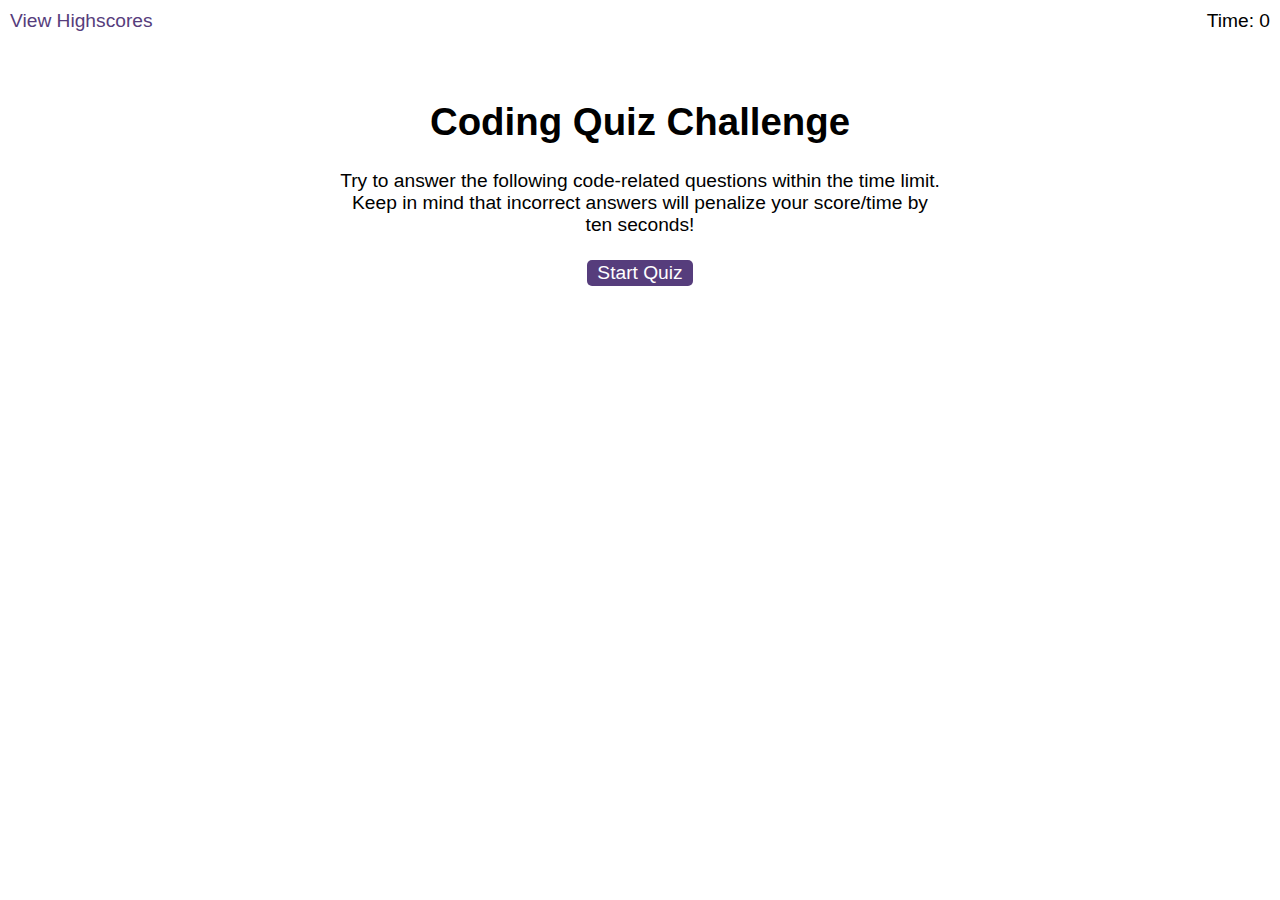
==== index.html @ e1d4416f "restructure folder" ====
<!DOCTYPE html>
<html lang="en-gb">
  <head>
    <meta charset="UTF-8" />
    <meta name="viewport" content="width=device-width, initial-scale=1.0" />
    <meta http-equiv="X-UA-Compatible" content="ie=edge" />
    <title>Coding Quiz</title>

    <link rel="stylesheet" href="./starter/assets/css/styles.css" />
  </head>

  <body>
    <div class="scores"><a href="./highscores.html">View Highscores</a></div>

    <div class="timer">Time: <span id="time">0</span></div>

    <div class="wrapper">
      <div id="start-screen" class="start">
        <h1>Coding Quiz Challenge</h1>
        <p>
          Try to answer the following code-related questions within the time
          limit. Keep in mind that incorrect answers will penalize your
          score/time by ten seconds!
        </p>
        <button id="start">Start Quiz</button>
      </div>

      <div id="questions" class="hide">
        <h2 id="question-title"></h2>
        <div id="choices" class="choices"></div>
      </div>

      <div id="end-screen" class="hide">
        <h2>All done!</h2>
        <p>Your final score is <span id="final-score"></span>.</p>
        <p>
          Enter initials: <input type="text" id="initials" max="3" />
          <button id="submit">Submit</button>
        </p>
      </div>

      <div id="feedback" class="feedback hide"></div>
    </div>

    <script src="./starter/assets/js/questions.js"></script>
    <script src="./assets/js/logic.js"></script>
  </body>
</html>
---- starter/assets/css/styles.css ----
body {
  font-family: Arial;
  font-size: 120%;
}

a {
  color: #563d7c;
  text-decoration: none;
  transition: color 0.1s;
}

a:hover {
  color: #8570a5;
}

button {
  display: inline-block;
  margin: 5px;
  cursor: pointer;
  font-size: 100%;
  background-color: #563d7c;
  border-radius: 5px;
  padding: 2px 10px;
  color: white;
  border: 0;
  transition: background-color 0.1s;
}

button:hover {
  background-color: #8570a5;
}

.choices button {
  display: block;
}

input[type="text"] {
  font-size: 100%;
}

ol {
  padding-left: 0px;
  max-height: 400px;
  overflow: auto;
}

li {
  padding: 5px;
  list-style: decimal inside none;
}

li:nth-child(odd) {
  background-color: #f3edfc;
}

.wrapper {
  margin: 100px auto 0 auto;
  max-width: 600px;
}

.hide {
  display: none;
}

.start {
  text-align: center;
}

.scores {
  position: absolute;
  top: 10px;
  left: 10px;
}

.feedback {
  font-style: italic;
  font-size: 120%;
  margin-top: 20px;
  padding-top: 10px;
  color: gray;
  border-top: 2px solid #ccc;
}

.timer {
  position: absolute;
  top: 10px;
  right: 10px;
}
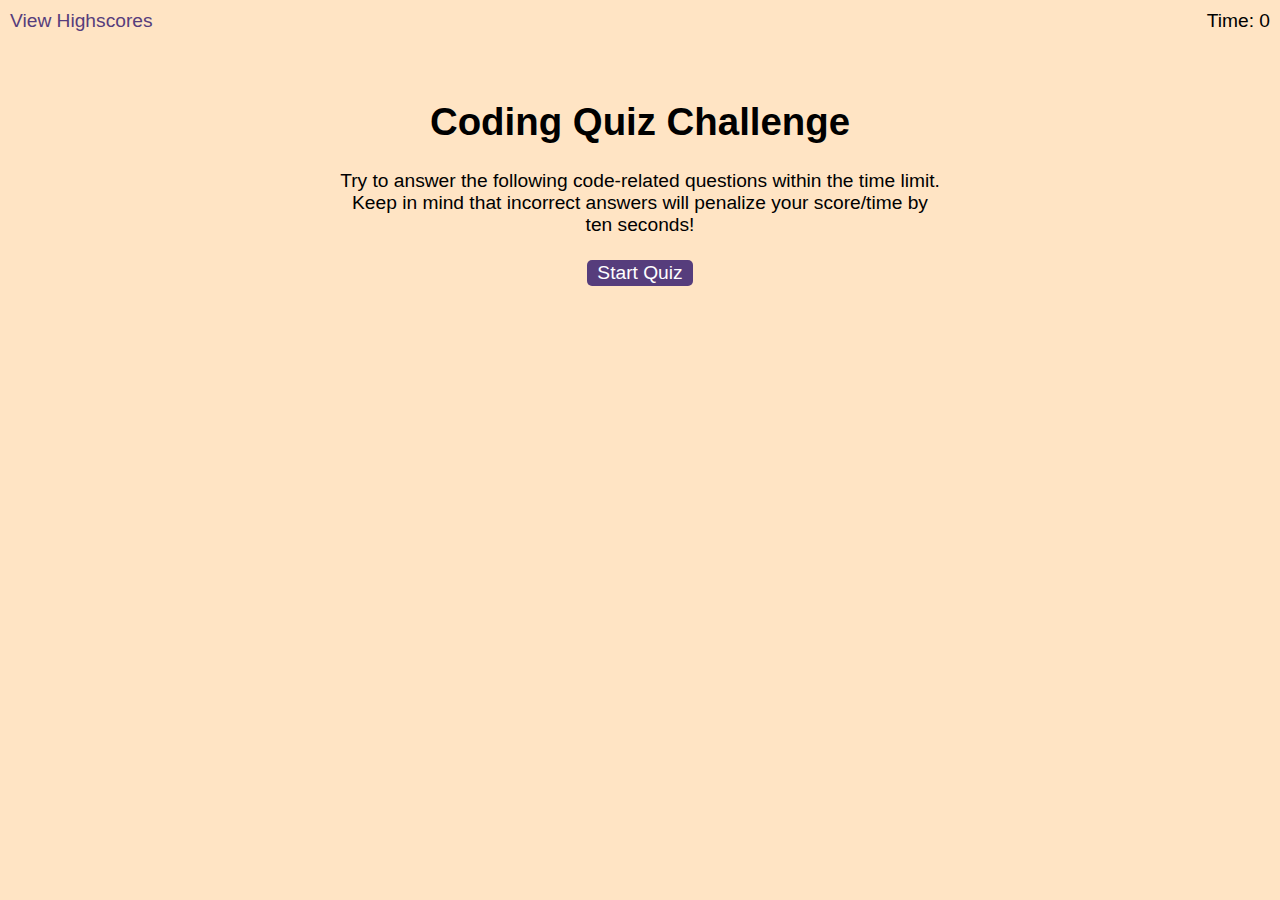
==== commit 9850bef8: "added first question with multiple button choices" ====
--- a/index.html
+++ b/index.html
@@ -42,7 +42,7 @@
       <div id="feedback" class="feedback hide"></div>
     </div>
 
-    <script src="./starter/assets/js/questions.js"></script>
-    <script src="./assets/js/logic.js"></script>
+    <!-- <script src="./starter/assets/js/questions.js"></script> -->
+    <script src="./starter/assets/js/logic.js"></script>
   </body>
 </html>
--- a/starter/assets/css/styles.css
+++ b/starter/assets/css/styles.css
@@ -1,6 +1,7 @@
 body {
   font-family: Arial;
   font-size: 120%;
+  background-color: bisque;
 }
 
 a {
